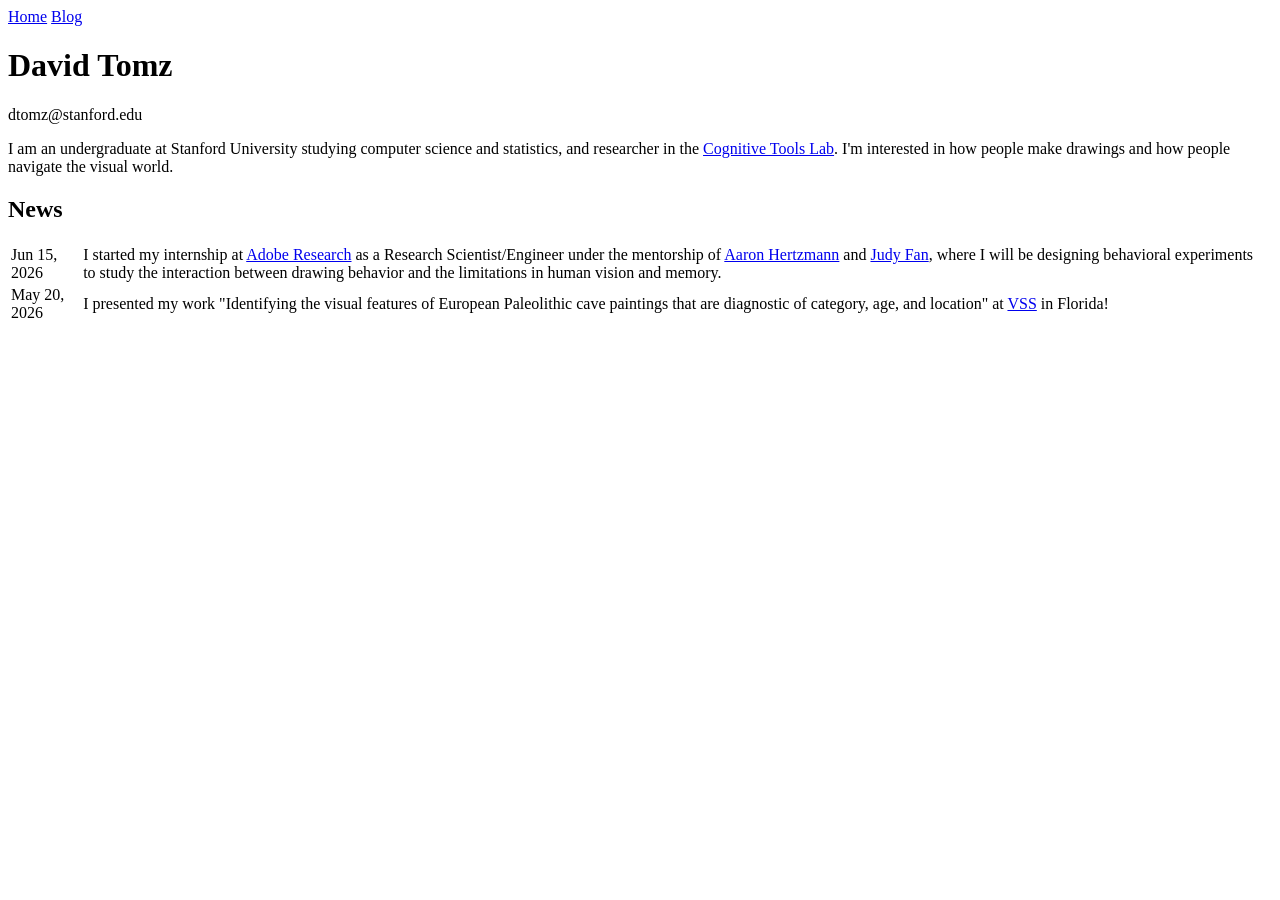
==== index.html @ a80cc0d9 "Initial commit" ====
<!DOCTYPE html>

<html>

<head>
    <title>David Tomz</title>
</head>

<body>
    <header>
        <!-- <h1>My Research Blog</h1> -->
        <nav>
          <a href="index.html">Home</a>
          <!-- <a href="about/index.html">About</a> -->
          <a href="blog/index.html">Blog</a>
        </nav>
    </header>

    <header>
        <h1>David Tomz</h1>
        <p>dtomz@stanford.edu</p>
    </header>
    

    <article>
        <p>
        I am an undergraduate at Stanford University studying computer science and statistics, 
        and researcher in the <a href="https://cogtoolslab.github.io/">Cognitive Tools Lab</a>. I'm interested in how people make drawings 
        and how people navigate the visual world.
        </p>

        <h2>News</h2>

        <table>
            <tr>
                <td>Jun 15, 2026</td>
                <td>I started my internship at <a href="https://research.adobe.com/">Adobe Research</a> as a Research Scientist/Engineer under 
                    the mentorship of <a href="https://research.adobe.com/person/aaron-hertzmann/">Aaron Hertzmann</a> and <a href="https://psychology.stanford.edu/people/judith-ellen-fan">Judy Fan</a>, where I will be designing behavioral 
                    experiments to study the interaction between drawing behavior and the limitations in human vision and memory. </td>
            </tr>

            <tr>
                <td>May 20, 2026</td>
                <td>I presented my work "Identifying the visual features of European Paleolithic cave paintings that are diagnostic of category, age, and location" at <a href="https://www.visionsciences.org/">VSS</a> in Florida!</td>
            </tr>

        </table>

    </article>

    
</body>

</html>
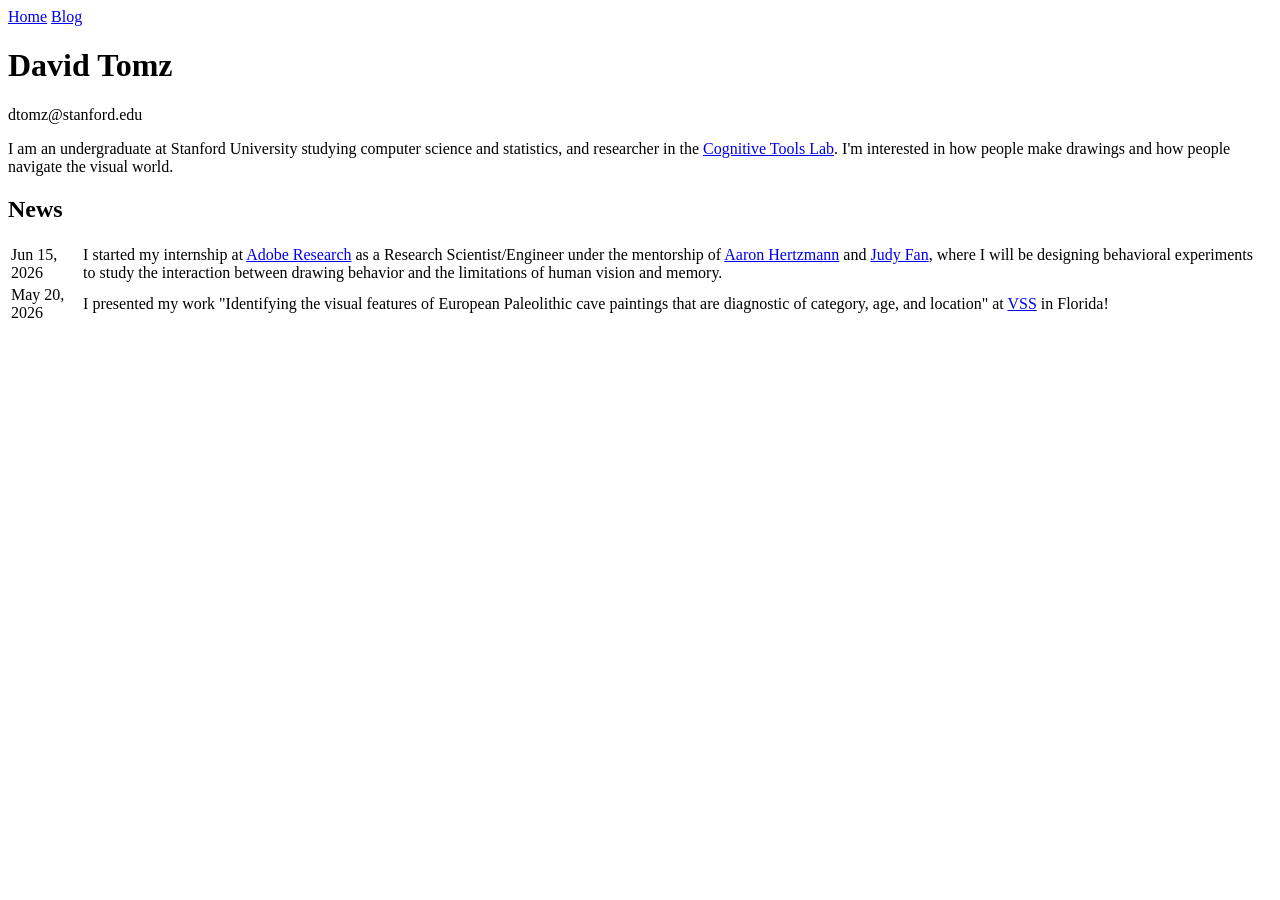
==== commit 2c96267d: "fixed some grammar" ====
--- a/index.html
+++ b/index.html
@@ -36,7 +36,7 @@
                 <td>Jun 15, 2026</td>
                 <td>I started my internship at <a href="https://research.adobe.com/">Adobe Research</a> as a Research Scientist/Engineer under 
                     the mentorship of <a href="https://research.adobe.com/person/aaron-hertzmann/">Aaron Hertzmann</a> and <a href="https://psychology.stanford.edu/people/judith-ellen-fan">Judy Fan</a>, where I will be designing behavioral 
-                    experiments to study the interaction between drawing behavior and the limitations in human vision and memory. </td>
+                    experiments to study the interaction between drawing behavior and the limitations of human vision and memory. </td>
             </tr>
 
             <tr>
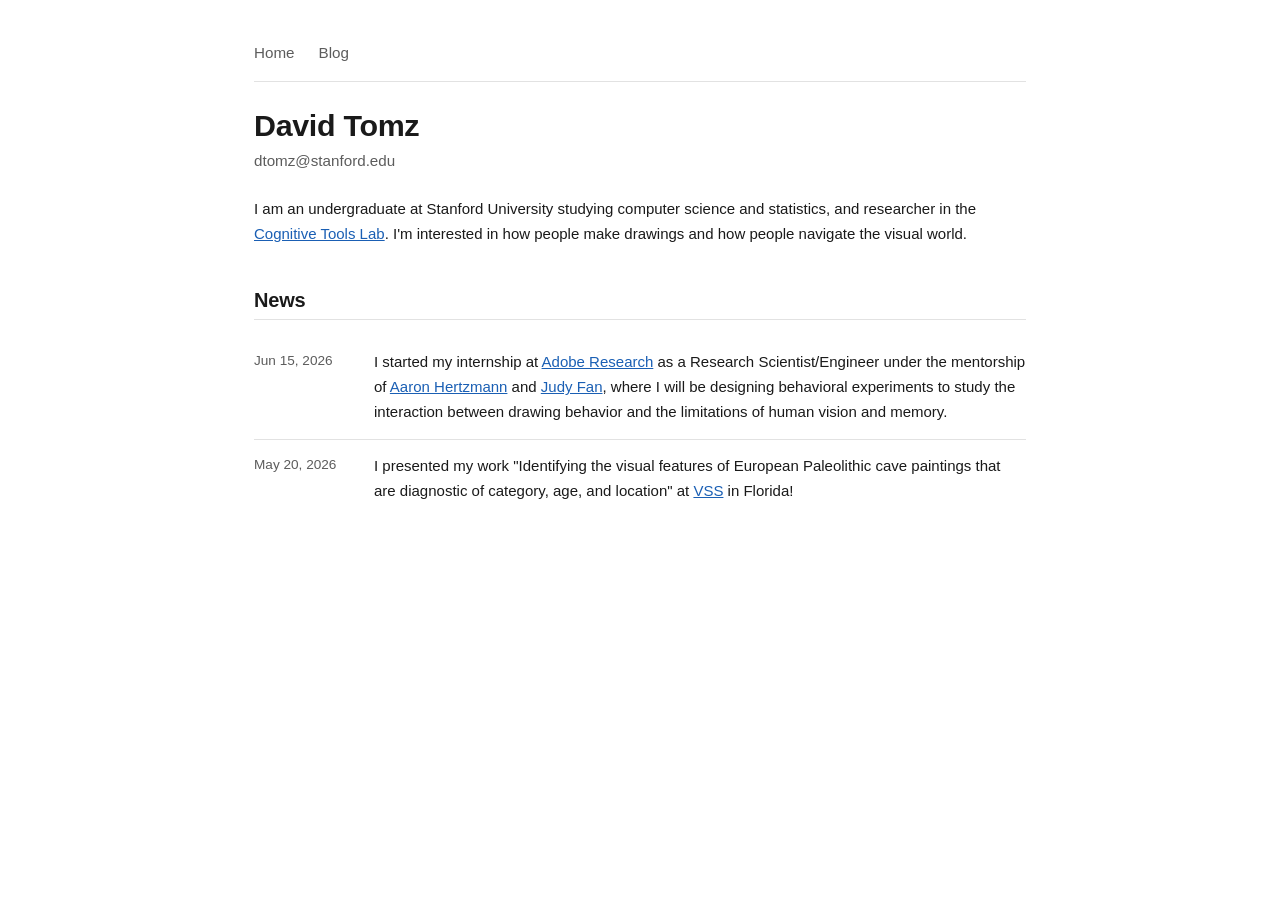
==== commit 276cc948: "re-styled the page" ====
--- a/index.html
+++ b/index.html
@@ -3,10 +3,14 @@
 <html>
 
 <head>
+    <meta charset="UTF-8">
+    <meta name="viewport" content="width=device-width, initial-scale=1">
     <title>David Tomz</title>
+    <link rel="stylesheet" href="/style.css">
 </head>
 
 <body>
+<div class="page">
     <header>
         <!-- <h1>My Research Blog</h1> -->
         <nav>
@@ -20,12 +24,12 @@
         <h1>David Tomz</h1>
         <p>dtomz@stanford.edu</p>
     </header>
-    
+
 
     <article>
         <p>
-        I am an undergraduate at Stanford University studying computer science and statistics, 
-        and researcher in the <a href="https://cogtoolslab.github.io/">Cognitive Tools Lab</a>. I'm interested in how people make drawings 
+        I am an undergraduate at Stanford University studying computer science and statistics,
+        and researcher in the <a href="https://cogtoolslab.github.io/">Cognitive Tools Lab</a>. I'm interested in how people make drawings
         and how people navigate the visual world.
         </p>
 
@@ -34,8 +38,8 @@
         <table>
             <tr>
                 <td>Jun 15, 2026</td>
-                <td>I started my internship at <a href="https://research.adobe.com/">Adobe Research</a> as a Research Scientist/Engineer under 
-                    the mentorship of <a href="https://research.adobe.com/person/aaron-hertzmann/">Aaron Hertzmann</a> and <a href="https://psychology.stanford.edu/people/judith-ellen-fan">Judy Fan</a>, where I will be designing behavioral 
+                <td>I started my internship at <a href="https://research.adobe.com/">Adobe Research</a> as a Research Scientist/Engineer under
+                    the mentorship of <a href="https://research.adobe.com/person/aaron-hertzmann/">Aaron Hertzmann</a> and <a href="https://psychology.stanford.edu/people/judith-ellen-fan">Judy Fan</a>, where I will be designing behavioral
                     experiments to study the interaction between drawing behavior and the limitations of human vision and memory. </td>
             </tr>
 
@@ -47,8 +51,7 @@
         </table>
 
     </article>
-
-    
+</div>
 </body>
 
 </html>
--- a/style.css
+++ b/style.css
@@ -0,0 +1,164 @@
+/* Minimal academic style shared across the site */
+
+:root {
+  --text: #1a1a1a;
+  --muted: #5c5c5c;
+  --link: #1a5fb4;
+  --link-visited: #6b3fa0;
+  --border: #e2e2e2;
+  --bg: #ffffff;
+  --max-width: 820px;
+}
+
+* {
+  box-sizing: border-box;
+}
+
+html, body {
+  margin: 0;
+  width: 100%;
+}
+
+body {
+  background: var(--bg);
+  color: var(--text);
+  font-family: -apple-system, BlinkMacSystemFont, "Segoe UI", Helvetica, Arial, sans-serif;
+  font-size: 15px;
+  line-height: 1.65;
+}
+
+.page {
+  max-width: var(--max-width);
+  margin: 0 auto;
+  padding: 2.5rem 1.5rem 4rem;
+}
+
+/* Top nav */
+header nav {
+  display: flex;
+  gap: 1.5rem;
+  padding-bottom: 1rem;
+  margin-bottom: 1.5rem;
+  border-bottom: 1px solid var(--border);
+}
+
+header nav a {
+  font-size: 0.95rem;
+  font-weight: 500;
+  color: var(--muted);
+  text-decoration: none;
+}
+
+header nav a:hover {
+  color: var(--link);
+}
+
+/* Name / title header */
+header h1 {
+  font-size: 1.9rem;
+  margin: 0 0 0.15rem;
+  letter-spacing: -0.01em;
+}
+
+header p {
+  margin: 0 0 1.5rem;
+  color: var(--muted);
+  font-size: 0.95rem;
+}
+
+h1, h2, h3 {
+  line-height: 1.3;
+  letter-spacing: -0.01em;
+}
+
+h2 {
+  font-size: 1.25rem;
+  margin-top: 2.5rem;
+  margin-bottom: 1rem;
+  padding-bottom: 0.4rem;
+  border-bottom: 1px solid var(--border);
+}
+
+p {
+  margin: 0 0 1rem;
+}
+
+a {
+  color: var(--link);
+}
+
+a:visited {
+  color: var(--link-visited);
+}
+
+a:hover {
+  text-decoration: none;
+}
+
+/* News table */
+table {
+  width: 100%;
+  border-collapse: collapse;
+}
+
+table tr {
+  border-bottom: 1px solid var(--border);
+}
+
+table tr:last-child {
+  border-bottom: none;
+}
+
+table td {
+  padding: 0.9rem 0;
+  vertical-align: top;
+}
+
+table td:first-child {
+  width: 7.5rem;
+  padding-right: 1rem;
+  color: var(--muted);
+  font-size: 0.85rem;
+  white-space: nowrap;
+}
+
+/* Blog post list */
+ul {
+  list-style: none;
+  padding: 0;
+  margin: 0;
+}
+
+ul li {
+  padding: 1rem 0;
+  border-bottom: 1px solid var(--border);
+}
+
+ul li p {
+  margin: 0 0 0.2rem;
+  color: var(--muted);
+  font-size: 0.85rem;
+}
+
+ul li h1 {
+  margin: 0;
+  font-size: 1.1rem;
+}
+
+ul li h1 a {
+  text-decoration: none;
+  color: var(--text);
+}
+
+ul li h1 a:hover {
+  color: var(--link);
+}
+
+/* Blog post body */
+article p {
+  margin-bottom: 1.1rem;
+}
+
+strong {
+  font-weight: 600;
+}
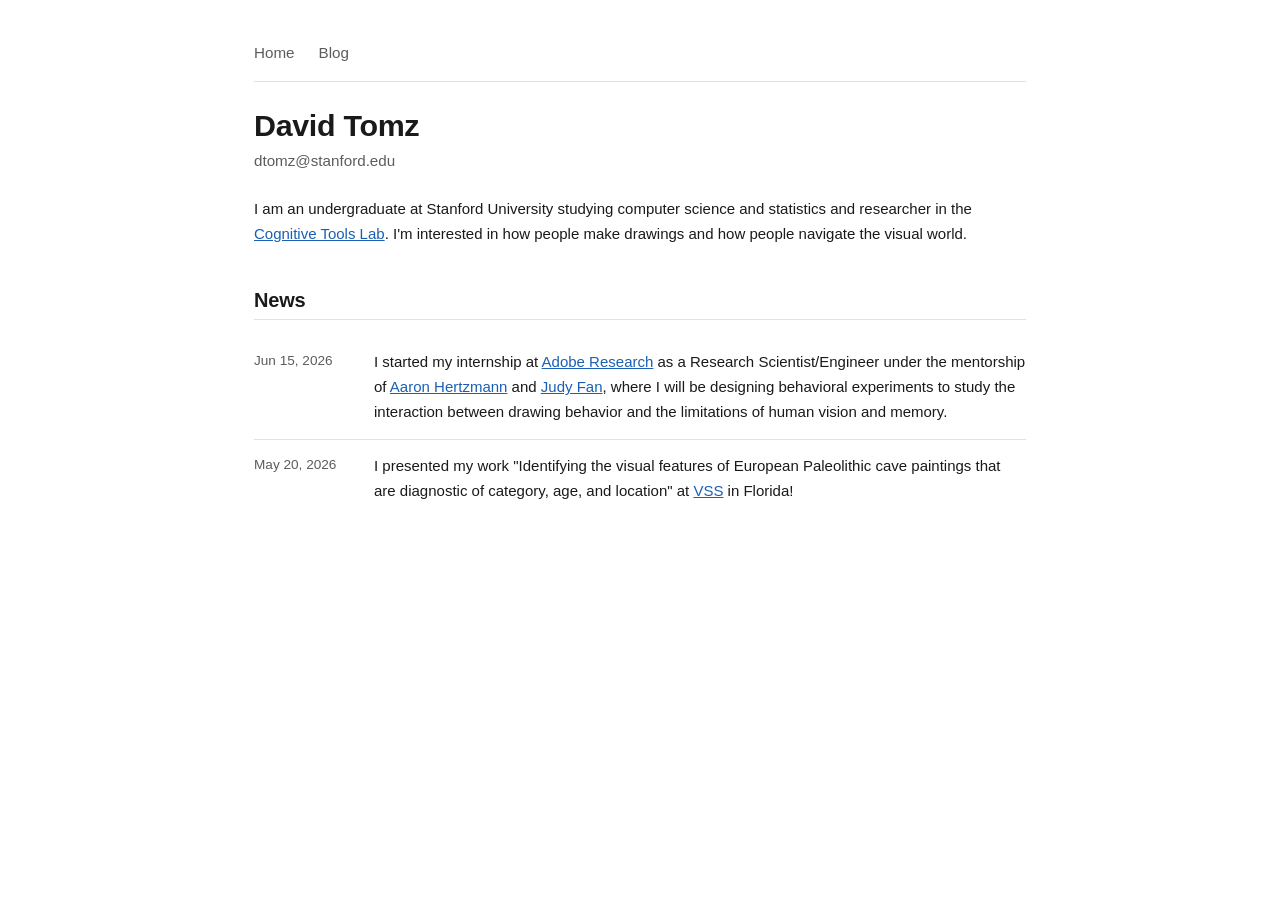
==== commit 3e522e0b: "fixed some grammar" ====
--- a/index.html
+++ b/index.html
@@ -14,9 +14,9 @@
     <header>
         <!-- <h1>My Research Blog</h1> -->
         <nav>
-          <a href="index.html">Home</a>
-          <!-- <a href="about/index.html">About</a> -->
-          <a href="blog/index.html">Blog</a>
+          <a href="/">Home</a>
+          <!-- <a href="/about/">About</a> -->
+          <a href="/blog/">Blog</a>
         </nav>
     </header>
 
@@ -28,7 +28,7 @@
 
     <article>
         <p>
-        I am an undergraduate at Stanford University studying computer science and statistics,
+        I am an undergraduate at Stanford University studying computer science and statistics
         and researcher in the <a href="https://cogtoolslab.github.io/">Cognitive Tools Lab</a>. I'm interested in how people make drawings
         and how people navigate the visual world.
         </p>
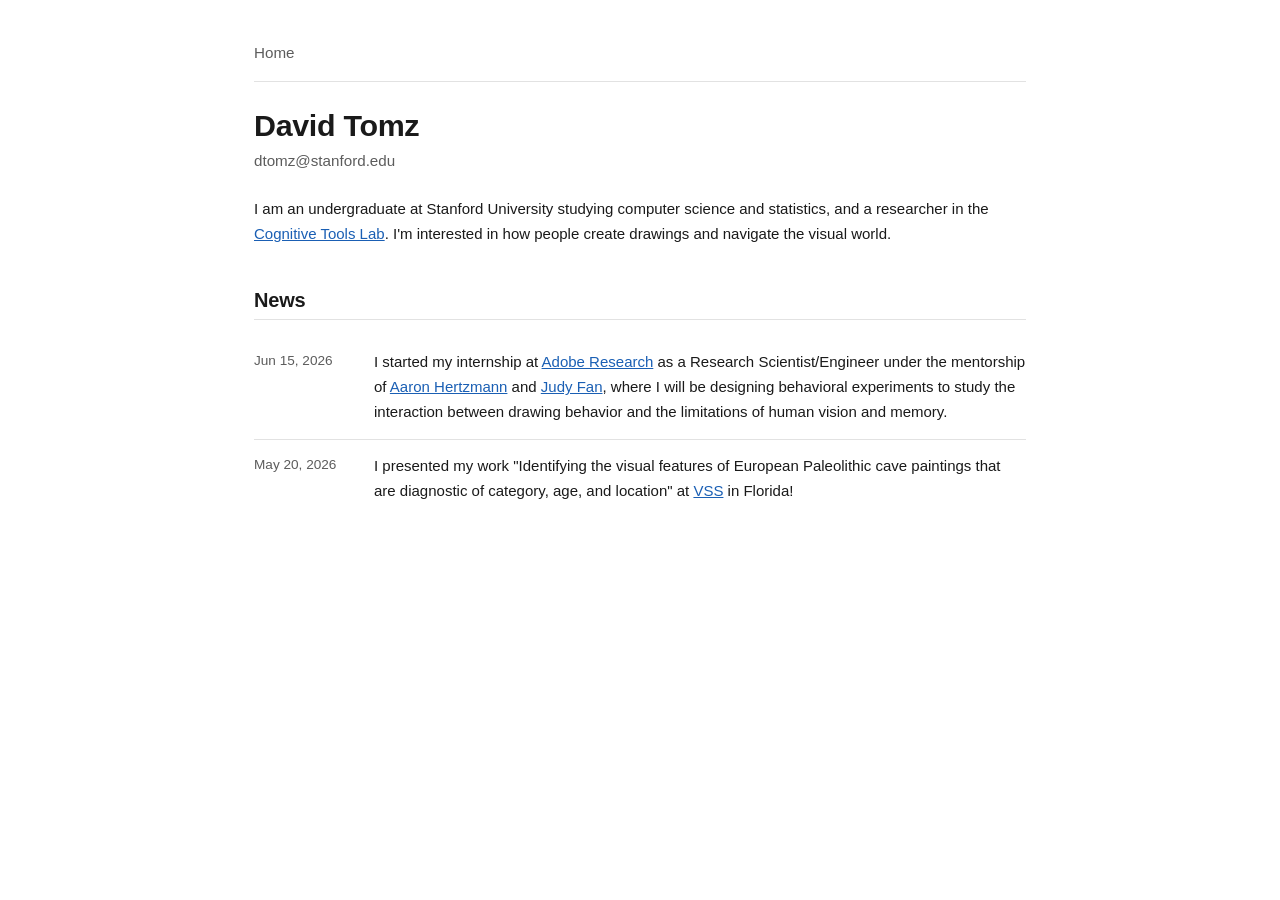
==== commit b412a94d: "fixed home page grammer" ====
--- a/index.html
+++ b/index.html
@@ -16,7 +16,7 @@
         <nav>
           <a href="/">Home</a>
           <!-- <a href="/about/">About</a> -->
-          <a href="/blog/">Blog</a>
+          <!-- <a href="/blog/">Blog</a> -->
         </nav>
     </header>
 
@@ -28,9 +28,8 @@
 
     <article>
         <p>
-        I am an undergraduate at Stanford University studying computer science and statistics
-        and researcher in the <a href="https://cogtoolslab.github.io/">Cognitive Tools Lab</a>. I'm interested in how people make drawings
-        and how people navigate the visual world.
+        I am an undergraduate at Stanford University studying computer science and statistics, and a researcher in the <a href="https://cogtoolslab.github.io/">Cognitive Tools Lab</a>. I'm interested in how people create drawings
+        and navigate the visual world.
         </p>
 
         <h2>News</h2>
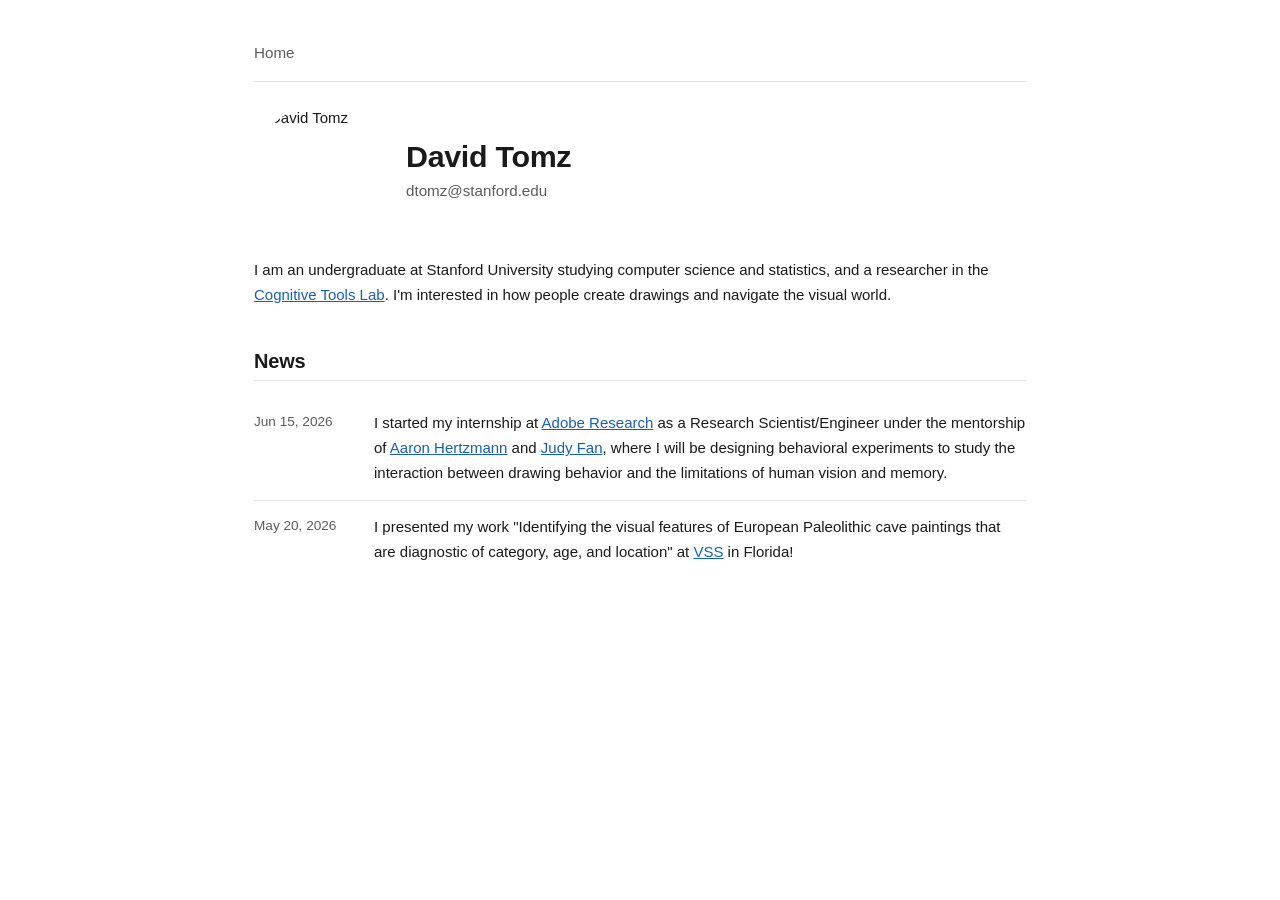
==== commit 5a08f8c8: "added profile photo to home page" ====
--- a/index.html
+++ b/index.html
@@ -20,9 +20,12 @@
         </nav>
     </header>
 
-    <header>
-        <h1>David Tomz</h1>
-        <p>dtomz@stanford.edu</p>
+    <header class="profile-header">
+        <img src="/images/profile.jpeg" alt="David Tomz" class="profile-photo">
+        <div>
+            <h1>David Tomz</h1>
+            <p>dtomz@stanford.edu</p>
+        </div>
     </header>
 
 
--- a/style.css
+++ b/style.css
@@ -64,6 +64,25 @@
   margin: 0 0 1.5rem;
   color: var(--muted);
   font-size: 0.95rem;
+}
+
+.profile-header {
+  display: flex;
+  align-items: center;
+  gap: 1.5rem;
+  margin-bottom: 1.5rem;
+}
+
+.profile-photo {
+  width: 8rem;
+  height: 8rem;
+  border-radius: 50%;
+  object-fit: cover;
+  flex-shrink: 0;
+}
+
+.profile-header p {
+  margin-bottom: 0;
 }
 
 h1, h2, h3 {
@@ -159,6 +178,13 @@
   margin-bottom: 1.1rem;
 }
 
+article img {
+  max-width: 100%;
+  height: auto;
+  display: block;
+  margin: 1rem auto;
+}
+
 strong {
   font-weight: 600;
 }
